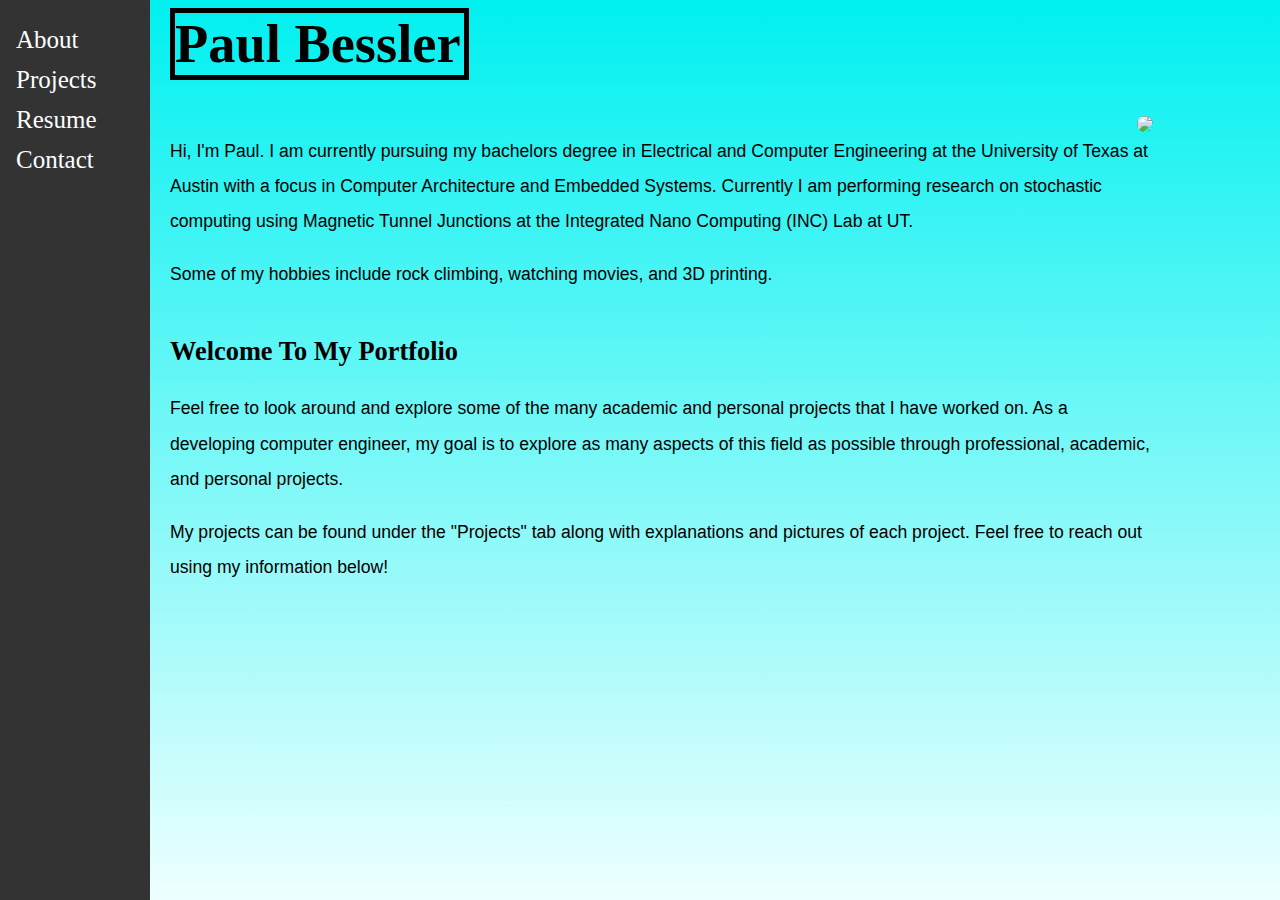
==== index.html @ 0429d456 "Renamed Images folder to Media" ====
<html>
<head>
    <meta name="viewport" content="width=device-width, initial-scale=1">
    <link rel="stylesheet" href="styles.css">
</head>

<div class="sidenav">
  <a href="/Pauls_Portfolio/index.html">About</a>
  <a href="#">Projects</a>
  <a href="/Pauls_Portfolio/resume.html">Resume</a>
  <a href="#">Contact</a>
</div>

<header style="font-size: 170%;">
    <h1 style="border-style: solid; border-width: 5px; width: 289px"> Paul Bessler <h1>  
</header>

<div class="main">
    
    <img class="pfp" src="https://github.com/pwb574/Pauls_Portfolio/blob/main/Media/Paul_TIW.jpg?raw=true"/>
    
    <p class="genText">Hi, I'm Paul. I am currently pursuing my bachelors degree in Electrical and Computer Engineering at the University of Texas at Austin with a focus in Computer Architecture and Embedded Systems. Currently I am performing research on stochastic computing using Magnetic Tunnel Junctions at the Integrated Nano Computing (INC) Lab at UT.</p>
    <p class="genText">Some of my hobbies include rock climbing, watching movies, and 3D printing.</p>
    <h2 style="padding-top: 20px;">Welcome To My Portfolio</h2>
    <p class="genText">Feel free to look around and explore some of the many academic and personal projects that I have worked on. As a developing computer engineer, my goal is to explore as many aspects of this field as possible through professional, academic, and personal projects. </p>
    <p class="genText">My projects can be found under the "Projects" tab along with explanations and pictures of each project. Feel free to reach out using my information below!</p>
    
</div>

</html>
---- styles.css ----
/* Style page content */
body{
    background-image: linear-gradient(to bottom, #00f0f0, #eeffff);
    margin-left: 160px; /* Same as the width of the sidebar */
    padding: 0px 10px;
    
}
.genText {
    max-width: 1000px;
    font-family: sans-serif; 
    color: #0;
}

.main {
  font-size: 110%; 
  line-height: 200%;
  max-width: 90%;
  display: inline-block;
}

.pfp {
    float: right; 
    border-radius: 48%; 
    max-width: 440px; 
    height: auto;
}

.sidenav {
  height: 100%; /* Full-height: remove this if you want "auto" height */
  width: 150px; /* Set the width of the sidebar */
  position: fixed; /* Fixed Sidebar (stay in place on scroll) */
  z-index: 1; /* Stay on top */
  top: 0; /* Stay at the top */
  left: 0;
  background-color: #333; /* Black */
  overflow-x: hidden; /* Disable horizontal scroll */
  padding-top: 20px;
}

/* The navigation menu links */
.sidenav a {
  padding: 6px 8px 6px 16px;
  text-decoration: none;
  font-size: 25px;
  color: white;
  display: block;
}

/* When you mouse over the navigation links, change their color */
.sidenav a:hover {
  color: orange;
  background-color: #111;
}

/* On smaller screens, where height is less than 450px, change the style of the sidebar (less padding and a smaller font size) */
@media screen and (max-width: 970px) {
  .sidenav {padding-top: 15px;}
  .sidenav a {font-size: 18px;}
  .pfp {max-width: 100%;}
  .pfp {float: none;}
}
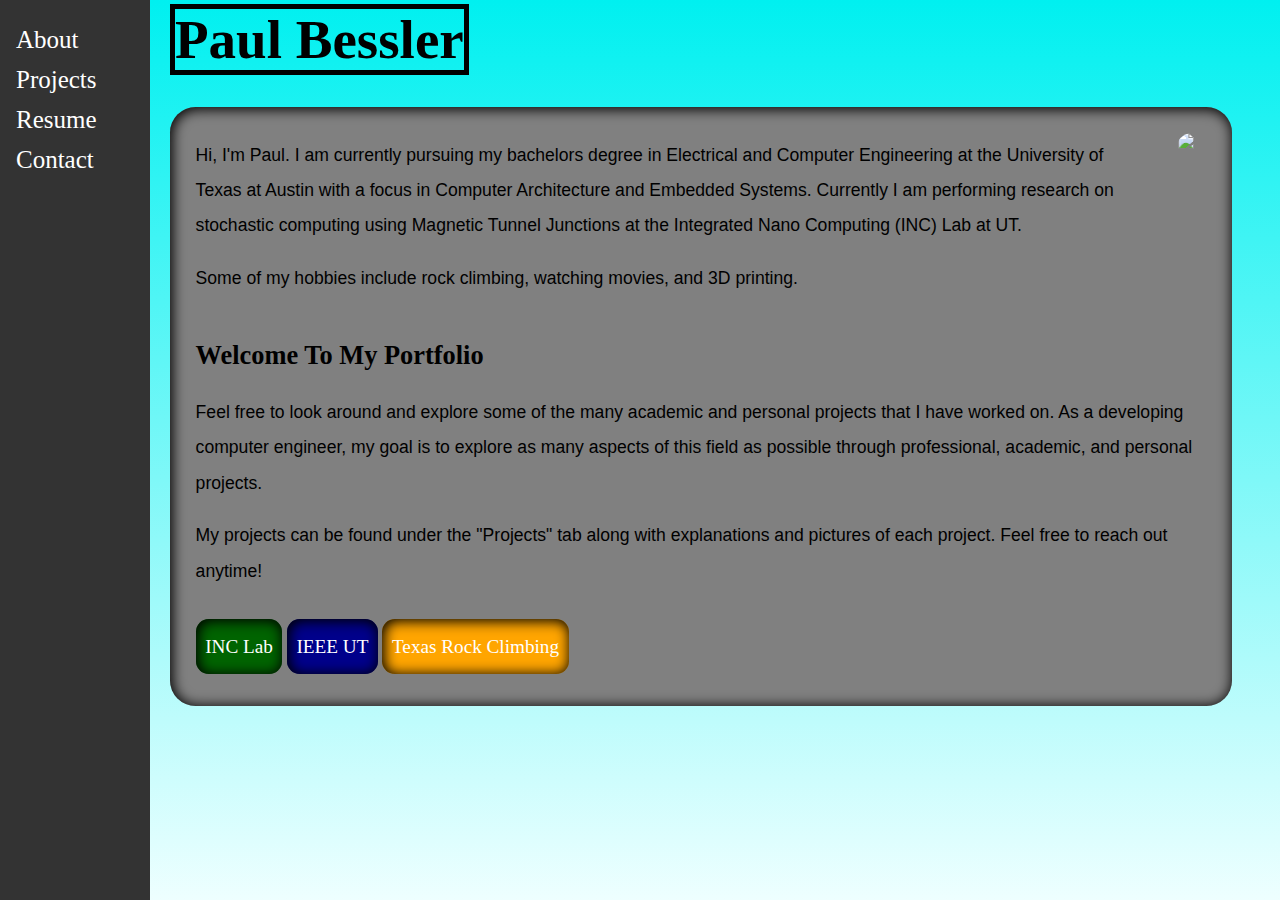
==== commit ac497be0: "Added buttons to main page" ====
--- a/index.html
+++ b/index.html
@@ -8,11 +8,11 @@
   <a href="/Pauls_Portfolio/index.html">About</a>
   <a href="#">Projects</a>
   <a href="/Pauls_Portfolio/resume.html">Resume</a>
-  <a href="#">Contact</a>
+  <a href="/Pauls_Portfolio/contact.html">Contact</a>
 </div>
 
 <header style="font-size: 170%;">
-    <h1 style="border-style: solid; border-width: 5px; width: 289px"> Paul Bessler <h1>  
+    <h1 class="header"> Paul Bessler <h1>  
 </header>
 
 <div class="main">
@@ -23,8 +23,10 @@
     <p class="genText">Some of my hobbies include rock climbing, watching movies, and 3D printing.</p>
     <h2 style="padding-top: 20px;">Welcome To My Portfolio</h2>
     <p class="genText">Feel free to look around and explore some of the many academic and personal projects that I have worked on. As a developing computer engineer, my goal is to explore as many aspects of this field as possible through professional, academic, and personal projects. </p>
-    <p class="genText">My projects can be found under the "Projects" tab along with explanations and pictures of each project. Feel free to reach out using my information below!</p>
-    
+    <p class="genText">My projects can be found under the "Projects" tab along with explanations and pictures of each project. Feel free to reach out anytime!</p>
+    <a href="https://www.utinclab.com/"><p class="button" style="background-color: darkgreen;"> INC Lab</p></a>
+    <a href="https://www.ieee.ece.utexas.edu/"><p class="button" style="background-color: darkblue;"> IEEE UT</p></a>
+    <a href="https://www.texasrockclimbing.org/"><p class="button" style="background-color: Orange;"> Texas Rock Climbing</p></a>
 </div>
 
 </html>
--- a/styles.css
+++ b/styles.css
@@ -6,23 +6,39 @@
     
 }
 .genText {
-    max-width: 1000px;
-    font-family: sans-serif; 
-    color: #0;
+  max-width: 80vw;
+  font-family: sans-serif; 
+}
+.pdf {
+  width: 750px;
+  height: 850px;
 }
 
 .main {
-  font-size: 110%; 
+  font-size: 110%;
   line-height: 200%;
-  max-width: 90%;
+  max-width: 1000vw;
   display: inline-block;
+  background: grey;
+  box-shadow: 0.1vw 0.1vw 1vw 0.1vw black inset;
+  padding: 1vw 1vw 1vw 2vw;
+  border-radius: 2vw;
+}
+
+.header {
+  display: inline; 
+  border-style: solid; 
+  border-width: 5px;
+  font-size: 55px;
 }
 
 .pfp {
-    float: right; 
-    border-radius: 48%; 
-    max-width: 440px; 
-    height: auto;
+  float: right;
+  border-radius: 48%;
+  max-width: 440px;
+  height: auto;
+  margin-left: 2vw;
+  padding: 1vw 2vw 2vw 0vw;
 }
 
 .sidenav {
@@ -52,10 +68,112 @@
   background-color: #111;
 }
 
-/* On smaller screens, where height is less than 450px, change the style of the sidebar (less padding and a smaller font size) */
-@media screen and (max-width: 970px) {
-  .sidenav {padding-top: 15px;}
-  .sidenav a {font-size: 18px;}
-  .pfp {max-width: 100%;}
-  .pfp {float: none;}
+input[type=text], select, textarea {
+  width: 100%;
+  padding: 12px;
+  border: 1px solid #ccc;
+  margin-top: 6px;
+  margin-bottom: 16px;
+  resize: vertical;
+  border-radius: 20px;
 }
+
+.contact_form {
+  float: left;
+  background: grey;
+  box-shadow: 0.1vw 0.1vw 1vw 0.1vw black inset;
+  padding: 2vw 3vw 1vw 1vw;
+  max-width: 40vw;
+  border-radius: 20px;
+  margin-bottom: 2vw;
+}
+
+.contact_info {
+  float: right;
+  background: purple;
+  box-shadow: 0.1vw 0.1vw 0.5vw 0.1vw black inset;
+  margin: 0vw 0vw 0vw 2vw;
+  padding: 0vw 2vw 1vw 1vw;
+  max-width: 45vw;
+  border-radius: 20px;
+}
+
+/*Color for linkedin icon on a hover*/
+.bi:hover {
+  fill: lightblue;
+}
+
+.button {
+  color: white;
+  box-shadow: 0.1vw 0.1vw 1vw 0.1vw black inset;
+  padding: 0.75vw;
+  text-align: center;
+  display: inline-block;
+  font-size: 1.5vw;
+  border-radius: 1vw;
+  margin-top: 1vw;
+}
+
+/* On smaller screens, where height is less than 900px, change the style of the sidebar (less padding and a smaller font size) */
+@media screen and (max-width: 900px) {
+  body {
+    margin-left: 18vw;
+  }
+  .sidenav {
+      padding-top: 15px;
+      width: 15vw;
+  }
+  .sidenav a {
+      font-size: 3vw;
+      padding: 1vw;
+  }
+  .header {
+      font-size: 8vw;
+  }
+  .main {
+      max-width: 71vw;
+      line-height: 7vw;
+  }
+  .genText {
+      font-size: 5vw;
+      max-width: 100%;
+  }
+  .pfp {
+      max-width: 100%;
+      height: auto;
+      padding: 0.5vw 0.5vw 5vw 0vw;
+  }
+  .pdf {
+      max-width: 73vw;
+      height: 100%;
+  }
+  input[type=text], select, textarea {
+    border-radius: 20px;
+  }
+  .contact_form {
+    float: none;
+    font-size: 5vw;
+    max-width: 59vw;
+    background: none;
+    box-shadow: none;
+  }
+
+  .contact_info {
+    float: none;
+    max-width: 74vw;
+    font-size: 5vw;
+    text-align: center;
+    padding: 0.5vw 0vw 3vw 0vw;
+    margin: 0vw 0vw 6vw 0vw;
+  }
+
+  #contact_title {
+    display: none;
+  }
+
+  .button {
+    display: block;
+    font-size: 5vw;
+  }
+
+}
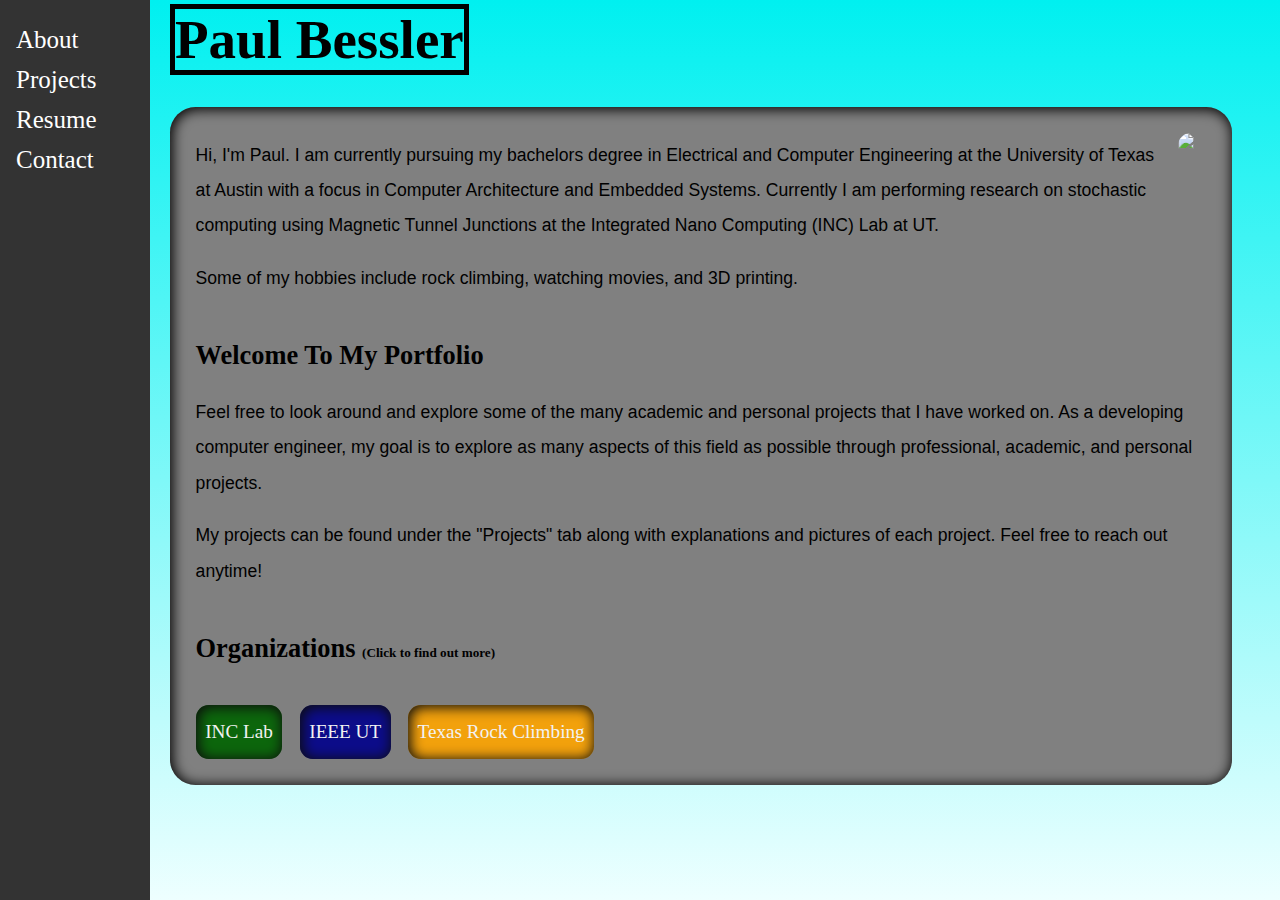
==== commit 1226cafa: "Add organizations header to main page" ====
--- a/index.html
+++ b/index.html
@@ -6,7 +6,7 @@
 
 <div class="sidenav">
   <a href="/Pauls_Portfolio/index.html">About</a>
-  <a href="#">Projects</a>
+  <a href="/Pauls_Portfolio/projects.html">Projects</a>
   <a href="/Pauls_Portfolio/resume.html">Resume</a>
   <a href="/Pauls_Portfolio/contact.html">Contact</a>
 </div>
@@ -24,6 +24,7 @@
     <h2 style="padding-top: 20px;">Welcome To My Portfolio</h2>
     <p class="genText">Feel free to look around and explore some of the many academic and personal projects that I have worked on. As a developing computer engineer, my goal is to explore as many aspects of this field as possible through professional, academic, and personal projects. </p>
     <p class="genText">My projects can be found under the "Projects" tab along with explanations and pictures of each project. Feel free to reach out anytime!</p>
+    <h2 style="padding-top: 20px;">Organizations <span style="font-size: 50%">(Click to find out more)</span></h2>
     <a href="https://www.utinclab.com/"><p class="button" style="background-color: darkgreen;"> INC Lab</p></a>
     <a href="https://www.ieee.ece.utexas.edu/"><p class="button" style="background-color: darkblue;"> IEEE UT</p></a>
     <a href="https://www.texasrockclimbing.org/"><p class="button" style="background-color: Orange;"> Texas Rock Climbing</p></a>
--- a/styles.css
+++ b/styles.css
@@ -37,8 +37,7 @@
   border-radius: 48%;
   max-width: 440px;
   height: auto;
-  margin-left: 2vw;
-  padding: 1vw 2vw 2vw 0vw;
+  padding: 1vw 2vw 2vw 1vw;
 }
 
 .sidenav {
@@ -111,7 +110,13 @@
   display: inline-block;
   font-size: 1.5vw;
   border-radius: 1vw;
-  margin-top: 1vw;
+  margin: 1vw 1vw 1vw 0vw;
+  opacity: 90%;
+}
+
+.button:hover{
+  border: 2px solid tomato;
+  opacity: 100%;
 }
 
 /* On smaller screens, where height is less than 900px, change the style of the sidebar (less padding and a smaller font size) */
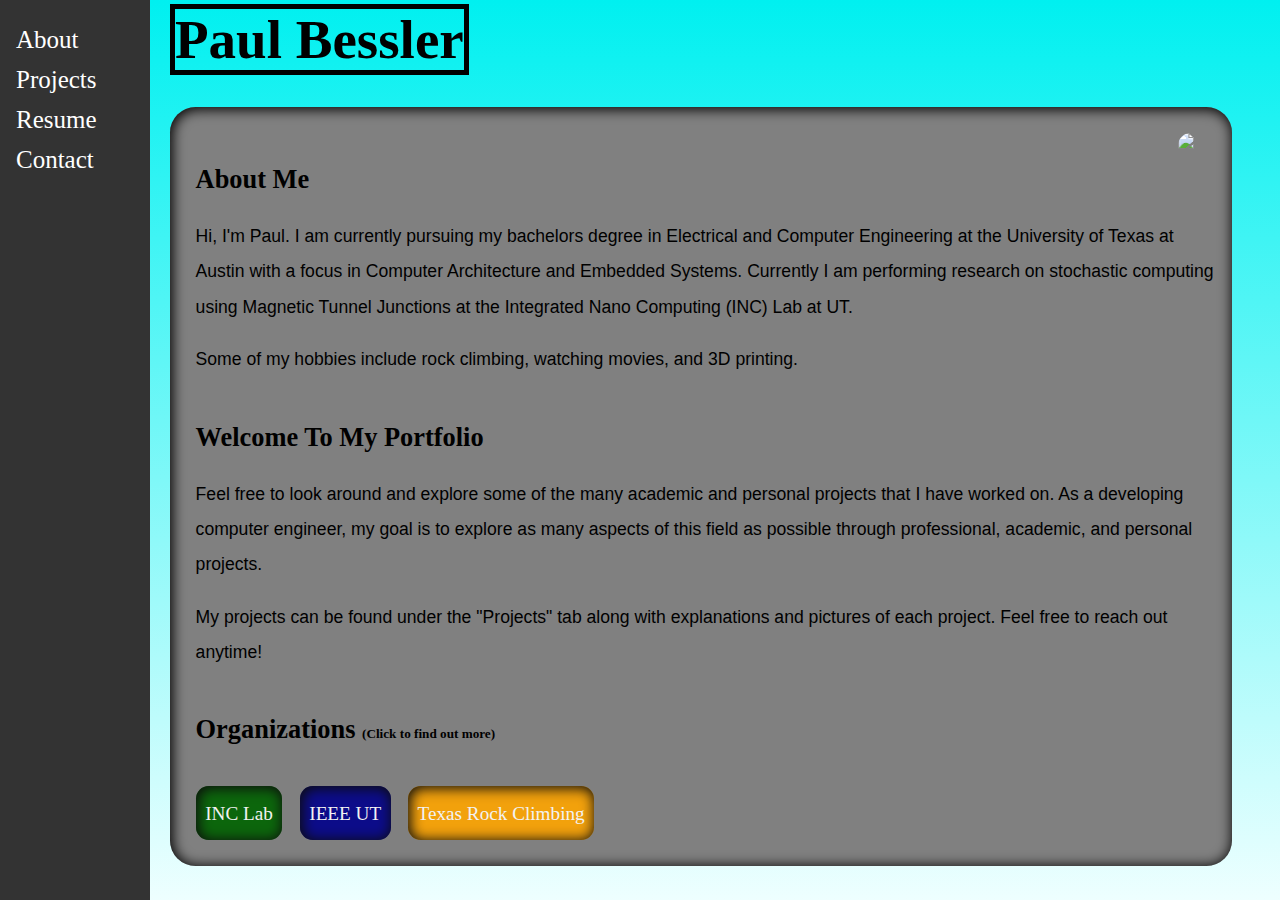
==== commit 5ecb9887: "Added "About Me" header to main page" ====
--- a/index.html
+++ b/index.html
@@ -18,7 +18,7 @@
 <div class="main">
     
     <img class="pfp" src="https://github.com/pwb574/Pauls_Portfolio/blob/main/Media/Paul_TIW.jpg?raw=true"/>
-    
+    <h2 style="padding-top: 20px;">About Me</h2>
     <p class="genText">Hi, I'm Paul. I am currently pursuing my bachelors degree in Electrical and Computer Engineering at the University of Texas at Austin with a focus in Computer Architecture and Embedded Systems. Currently I am performing research on stochastic computing using Magnetic Tunnel Junctions at the Integrated Nano Computing (INC) Lab at UT.</p>
     <p class="genText">Some of my hobbies include rock climbing, watching movies, and 3D printing.</p>
     <h2 style="padding-top: 20px;">Welcome To My Portfolio</h2>
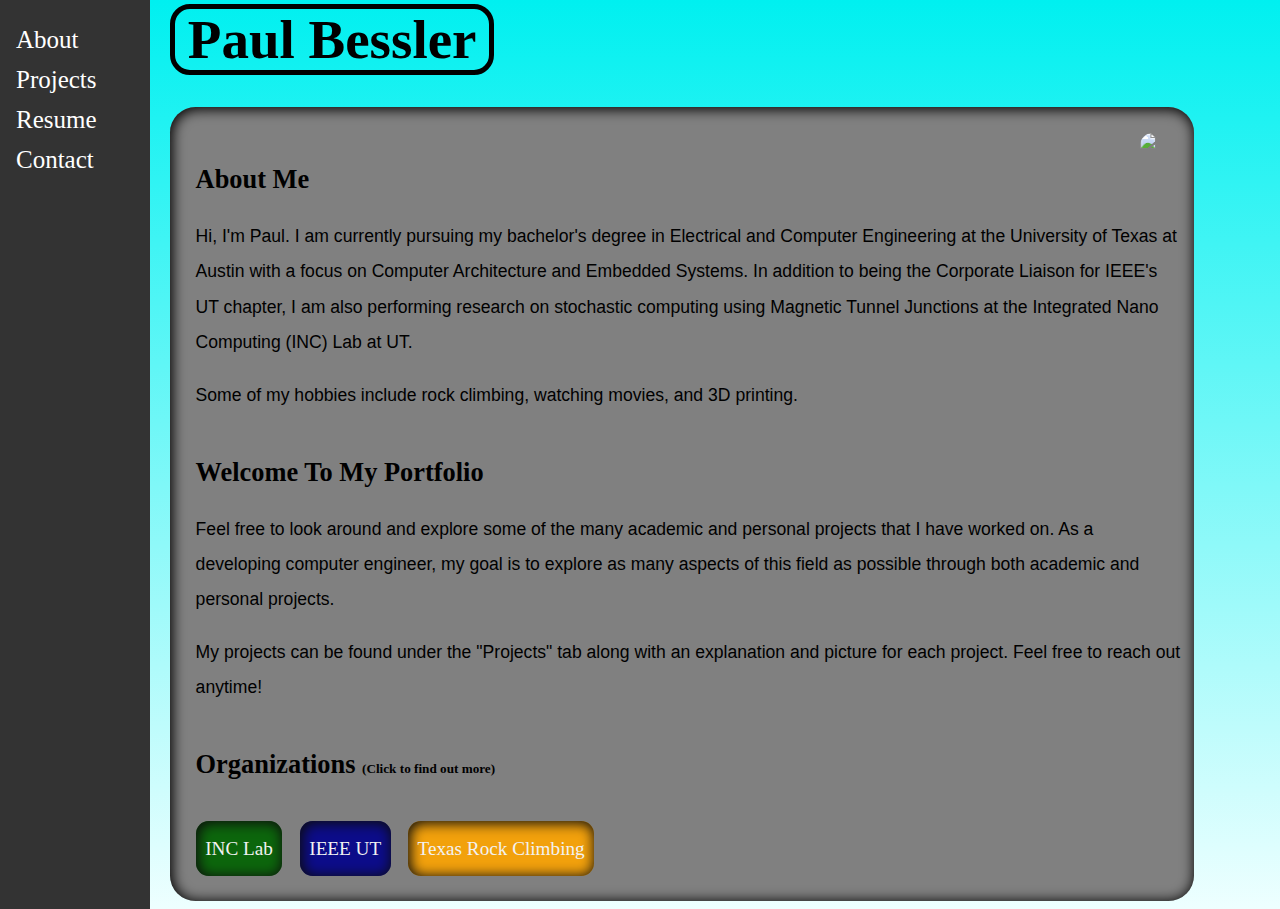
==== commit 7417b6e6: "Changed wording on about page" ====
--- a/index.html
+++ b/index.html
@@ -19,11 +19,11 @@
     
     <img class="pfp" src="https://github.com/pwb574/Pauls_Portfolio/blob/main/Media/Paul_TIW.jpg?raw=true"/>
     <h2 style="padding-top: 20px;">About Me</h2>
-    <p class="genText">Hi, I'm Paul. I am currently pursuing my bachelors degree in Electrical and Computer Engineering at the University of Texas at Austin with a focus in Computer Architecture and Embedded Systems. Currently I am performing research on stochastic computing using Magnetic Tunnel Junctions at the Integrated Nano Computing (INC) Lab at UT.</p>
+    <p class="genText">Hi, I'm Paul. I am currently pursuing my bachelor's degree in Electrical and Computer Engineering at the University of Texas at Austin with a focus on Computer Architecture and Embedded Systems. In addition to being the Corporate Liaison for IEEE's UT chapter, I am also performing research on stochastic computing using Magnetic Tunnel Junctions at the Integrated Nano Computing (INC) Lab at UT.</p>
     <p class="genText">Some of my hobbies include rock climbing, watching movies, and 3D printing.</p>
     <h2 style="padding-top: 20px;">Welcome To My Portfolio</h2>
-    <p class="genText">Feel free to look around and explore some of the many academic and personal projects that I have worked on. As a developing computer engineer, my goal is to explore as many aspects of this field as possible through professional, academic, and personal projects. </p>
-    <p class="genText">My projects can be found under the "Projects" tab along with explanations and pictures of each project. Feel free to reach out anytime!</p>
+    <p class="genText">Feel free to look around and explore some of the many academic and personal projects that I have worked on. As a developing computer engineer, my goal is to explore as many aspects of this field as possible through both academic and personal projects.</p>
+    <p class="genText">My projects can be found under the "Projects" tab along with an explanation and picture for each project. Feel free to reach out anytime!</p>
     <h2 style="padding-top: 20px;">Organizations <span style="font-size: 50%">(Click to find out more)</span></h2>
     <a href="https://www.utinclab.com/"><p class="button" style="background-color: darkgreen;"> INC Lab</p></a>
     <a href="https://www.ieee.ece.utexas.edu/"><p class="button" style="background-color: darkblue;"> IEEE UT</p></a>
--- a/styles.css
+++ b/styles.css
@@ -6,7 +6,7 @@
     
 }
 .genText {
-  max-width: 80vw;
+  max-width: 77vw;
   font-family: sans-serif; 
 }
 .pdf {
@@ -30,6 +30,8 @@
   border-style: solid; 
   border-width: 5px;
   font-size: 55px;
+  padding: 0vw 1vw 0vw 1vw;
+  border-radius: 20px;
 }
 
 .pfp {
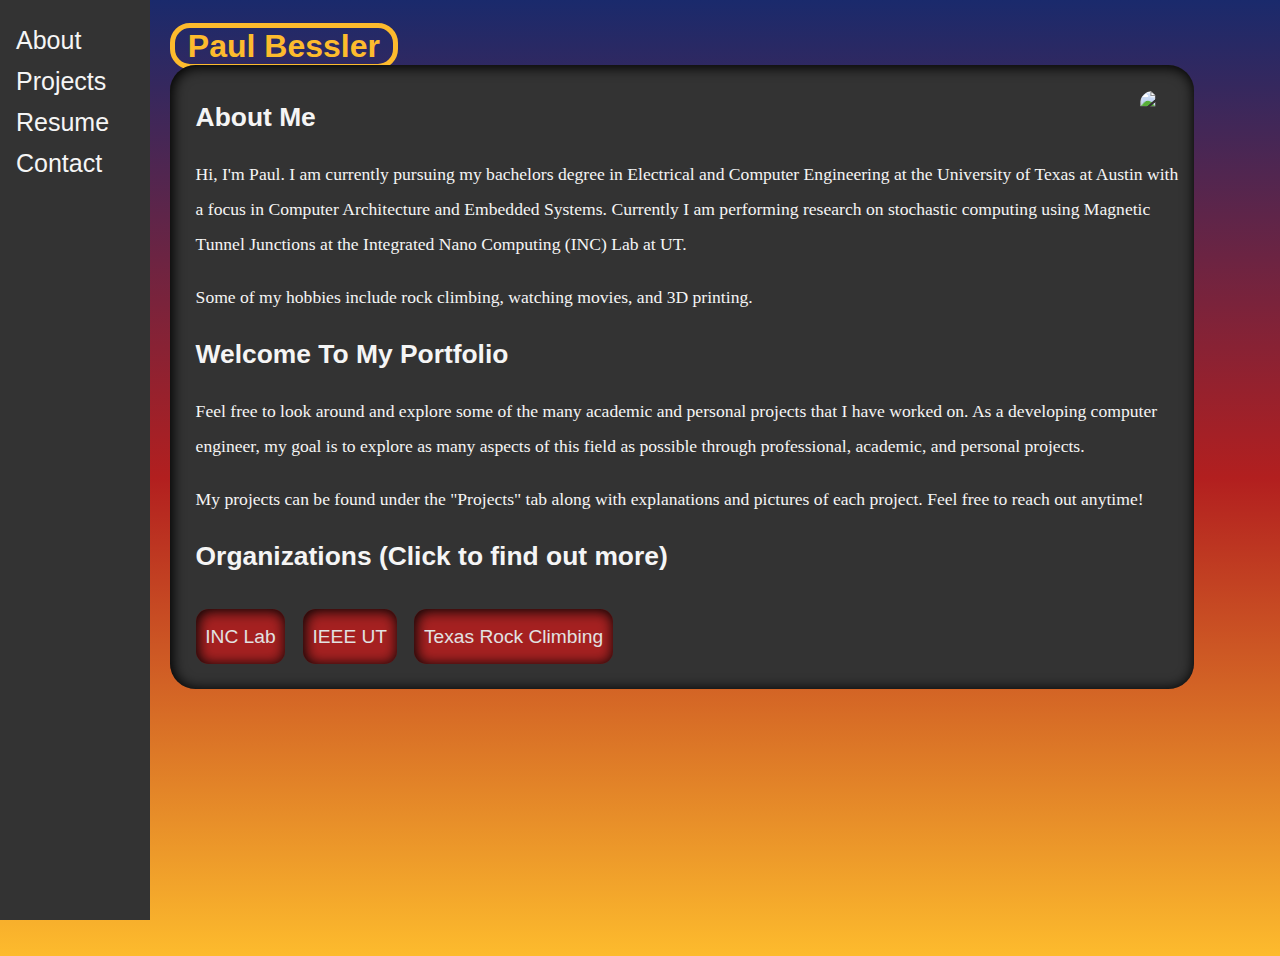
==== commit 899a84fc: "Added margin and am using local image now" ====
--- a/index.html
+++ b/index.html
@@ -1,33 +1,33 @@
+<!DOCTYPE html>
 <html>
 <head>
     <meta name="viewport" content="width=device-width, initial-scale=1">
     <link rel="stylesheet" href="styles.css">
 </head>
+<body>
+    <div class="sidenav">
+        <a href="/Pauls_Portfolio/index.html">About</a>
+        <a href="/Pauls_Portfolio/projects.html">Projects</a>
+        <a href="/Pauls_Portfolio/resume.html">Resume</a>
+        <a href="/Pauls_Portfolio/contact.html">Contact</a>
+    </div>
 
-<div class="sidenav">
-  <a href="/Pauls_Portfolio/index.html">About</a>
-  <a href="/Pauls_Portfolio/projects.html">Projects</a>
-  <a href="/Pauls_Portfolio/resume.html">Resume</a>
-  <a href="/Pauls_Portfolio/contact.html">Contact</a>
-</div>
+    <header>
+        <h1 class="header">Paul Bessler</h1>  
+    </header>
 
-<header style="font-size: 170%;">
-    <h1 class="header"> Paul Bessler <h1>  
-</header>
-
-<div class="main">
-    
-    <img class="pfp" src="https://github.com/pwb574/Pauls_Portfolio/blob/main/Media/Paul_TIW.jpg?raw=true"/>
-    <h2 style="padding-top: 20px;">About Me</h2>
-    <p class="genText">Hi, I'm Paul. I am currently pursuing my bachelor's degree in Electrical and Computer Engineering at the University of Texas at Austin with a focus on Computer Architecture and Embedded Systems. In addition to being the Corporate Liaison for IEEE's UT chapter, I am also performing research on stochastic computing using Magnetic Tunnel Junctions at the Integrated Nano Computing (INC) Lab at UT.</p>
-    <p class="genText">Some of my hobbies include rock climbing, watching movies, and 3D printing.</p>
-    <h2 style="padding-top: 20px;">Welcome To My Portfolio</h2>
-    <p class="genText">Feel free to look around and explore some of the many academic and personal projects that I have worked on. As a developing computer engineer, my goal is to explore as many aspects of this field as possible through both academic and personal projects.</p>
-    <p class="genText">My projects can be found under the "Projects" tab along with an explanation and picture for each project. Feel free to reach out anytime!</p>
-    <h2 style="padding-top: 20px;">Organizations <span style="font-size: 50%">(Click to find out more)</span></h2>
-    <a href="https://www.utinclab.com/"><p class="button" style="background-color: darkgreen;"> INC Lab</p></a>
-    <a href="https://www.ieee.ece.utexas.edu/"><p class="button" style="background-color: darkblue;"> IEEE UT</p></a>
-    <a href="https://www.texasrockclimbing.org/"><p class="button" style="background-color: Orange;"> Texas Rock Climbing</p></a>
-</div>
-
-</html>
+    <div class="main">
+        <img class="pfp" src="/Pauls_Portfolio/blob/main/Media/Paul_TIW.jpg?raw=true"/>
+        <h2>About Me</h2>
+        <p class="genText">Hi, I'm Paul. I am currently pursuing my bachelors degree in Electrical and Computer Engineering at the University of Texas at Austin with a focus in Computer Architecture and Embedded Systems. Currently I am performing research on stochastic computing using Magnetic Tunnel Junctions at the Integrated Nano Computing (INC) Lab at UT.</p>
+        <p class="genText">Some of my hobbies include rock climbing, watching movies, and 3D printing.</p>
+        <h2>Welcome To My Portfolio</h2>
+        <p class="genText">Feel free to look around and explore some of the many academic and personal projects that I have worked on. As a developing computer engineer, my goal is to explore as many aspects of this field as possible through professional, academic, and personal projects. </p>
+        <p class="genText">My projects can be found under the "Projects" tab along with explanations and pictures of each project. Feel free to reach out anytime!</p>
+        <h2>Organizations <span>(Click to find out more)</span></h2>
+        <a href="https://www.utinclab.com/"><p class="button inc-lab">INC Lab</p></a>
+        <a href="https://www.ieee.ece.utexas.edu/"><p class="button ieee-ut">IEEE UT</p></a>
+        <a href="https://www.texasrockclimbing.org/"><p class="button texas-rock">Texas Rock Climbing</p></a>
+    </div>
+</body>
+</html>--- a/styles.css
+++ b/styles.css
@@ -1,72 +1,78 @@
 /* Style page content */
 body{
-    background-image: linear-gradient(to bottom, #00f0f0, #eeffff);
-    margin-left: 160px; /* Same as the width of the sidebar */
-    padding: 0px 10px;
-    
+  background-image: linear-gradient(to bottom, #1a2a6c, #b21f1f, #fdbb2d);
+  margin-left: 160px; /* Same as the width of the sidebar */
+  padding: 20px 10px;
+  color: #f5f5f5; /* Light text color for contrast */
+  font-family: 'Arial', sans-serif;
+  min-height: 100vh; /* Full-height */
 }
+
 .genText {
-  max-width: 77vw;
-  font-family: sans-serif; 
+max-width: 77vw;
+font-family: 'Georgia', serif; 
 }
+
 .pdf {
-  width: 750px;
-  height: 850px;
+width: 750px;
+height: 850px;
 }
 
 .main {
-  font-size: 110%;
-  line-height: 200%;
-  max-width: 1000vw;
-  display: inline-block;
-  background: grey;
-  box-shadow: 0.1vw 0.1vw 1vw 0.1vw black inset;
-  padding: 1vw 1vw 1vw 2vw;
-  border-radius: 2vw;
+font-size: 110%;
+line-height: 200%;
+max-width: 1000vw;
+display: inline-block;
+background: #333;
+box-shadow: 0.1vw 0.1vw 1vw 0.1vw black inset;
+padding: 1vw 1vw 1vw 2vw;
+border-radius: 2vw;
 }
 
 .header {
-  display: inline; 
-  border-style: solid; 
-  border-width: 5px;
-  font-size: 55px;
-  padding: 0vw 1vw 0vw 1vw;
-  border-radius: 20px;
+display: inline; 
+border-style: solid; 
+border-width: 5px;
+font-size: 2em;
+padding: 0vw 1vw 0vw 1vw;
+margin: 0.5em 0em;
+border-radius: 20px;
+color: #fdbb2d; /* Golden color for headers */
 }
 
 .pfp {
-  float: right;
-  border-radius: 48%;
-  max-width: 440px;
-  height: auto;
-  padding: 1vw 2vw 2vw 1vw;
+float: right;
+border-radius: 48%;
+max-width: 440px;
+height: auto;
+padding: 1vw 2vw 2vw 1vw;
 }
 
 .sidenav {
-  height: 100%; /* Full-height: remove this if you want "auto" height */
-  width: 150px; /* Set the width of the sidebar */
-  position: fixed; /* Fixed Sidebar (stay in place on scroll) */
-  z-index: 1; /* Stay on top */
-  top: 0; /* Stay at the top */
-  left: 0;
-  background-color: #333; /* Black */
-  overflow-x: hidden; /* Disable horizontal scroll */
-  padding-top: 20px;
+height: 100%; /* Full-height: remove this if you want "auto" height */
+width: 150px; /* Set the width of the sidebar */
+position: fixed; /* Fixed Sidebar (stay in place on scroll) */
+z-index: 1; /* Stay on top */
+top: 0; /* Stay at the top */
+left: 0;
+background-color: #333; /* Dark grey */
+overflow-x: hidden; /* Disable horizontal scroll */
+padding-top: 20px;
 }
 
 /* The navigation menu links */
 .sidenav a {
-  padding: 6px 8px 6px 16px;
-  text-decoration: none;
-  font-size: 25px;
-  color: white;
-  display: block;
+padding: 6px 8px 6px 16px;
+text-decoration: none;
+font-size: 25px;
+color: #f5f5f5; /* Light text color for contrast */
+display: block;
 }
 
 /* When you mouse over the navigation links, change their color */
 .sidenav a:hover {
-  color: orange;
-  background-color: #111;
+color: #fdbb2d; /* Golden color on hover */
+background-color: #111;
 }
 
 input[type=text], select, textarea {
@@ -77,11 +83,13 @@
   margin-bottom: 16px;
   resize: vertical;
   border-radius: 20px;
+  background-color: #333; /* Dark grey */
+  color: #f5f5f5; /* Light text color for contrast */
 }
 
 .contact_form {
   float: left;
-  background: grey;
+  background: #333; /* Dark grey */
   box-shadow: 0.1vw 0.1vw 1vw 0.1vw black inset;
   padding: 2vw 3vw 1vw 1vw;
   max-width: 40vw;
@@ -91,7 +99,7 @@
 
 .contact_info {
   float: right;
-  background: purple;
+  background: #1a2a6c; /* Deep blue */
   box-shadow: 0.1vw 0.1vw 0.5vw 0.1vw black inset;
   margin: 0vw 0vw 0vw 2vw;
   padding: 0vw 2vw 1vw 1vw;
@@ -101,11 +109,12 @@
 
 /*Color for linkedin icon on a hover*/
 .bi:hover {
-  fill: lightblue;
+  fill: #fdbb2d; /* Golden color on hover */
 }
 
 .button {
-  color: white;
+  color: #f5f5f5; /* Light text color for contrast */
+  background-color: #b21f1f; /* Rich red */
   box-shadow: 0.1vw 0.1vw 1vw 0.1vw black inset;
   padding: 0.75vw;
   text-align: center;
@@ -117,7 +126,7 @@
 }
 
 .button:hover{
-  border: 2px solid tomato;
+  border: 2px solid #fdbb2d; /* Golden color on hover */
   opacity: 100%;
 }
 
@@ -152,35 +161,6 @@
   }
   .pdf {
       max-width: 73vw;
-      height: 100%;
+      height: auto;
   }
-  input[type=text], select, textarea {
-    border-radius: 20px;
-  }
-  .contact_form {
-    float: none;
-    font-size: 5vw;
-    max-width: 59vw;
-    background: none;
-    box-shadow: none;
-  }
-
-  .contact_info {
-    float: none;
-    max-width: 74vw;
-    font-size: 5vw;
-    text-align: center;
-    padding: 0.5vw 0vw 3vw 0vw;
-    margin: 0vw 0vw 6vw 0vw;
-  }
-
-  #contact_title {
-    display: none;
-  }
-
-  .button {
-    display: block;
-    font-size: 5vw;
-  }
-
-}
+}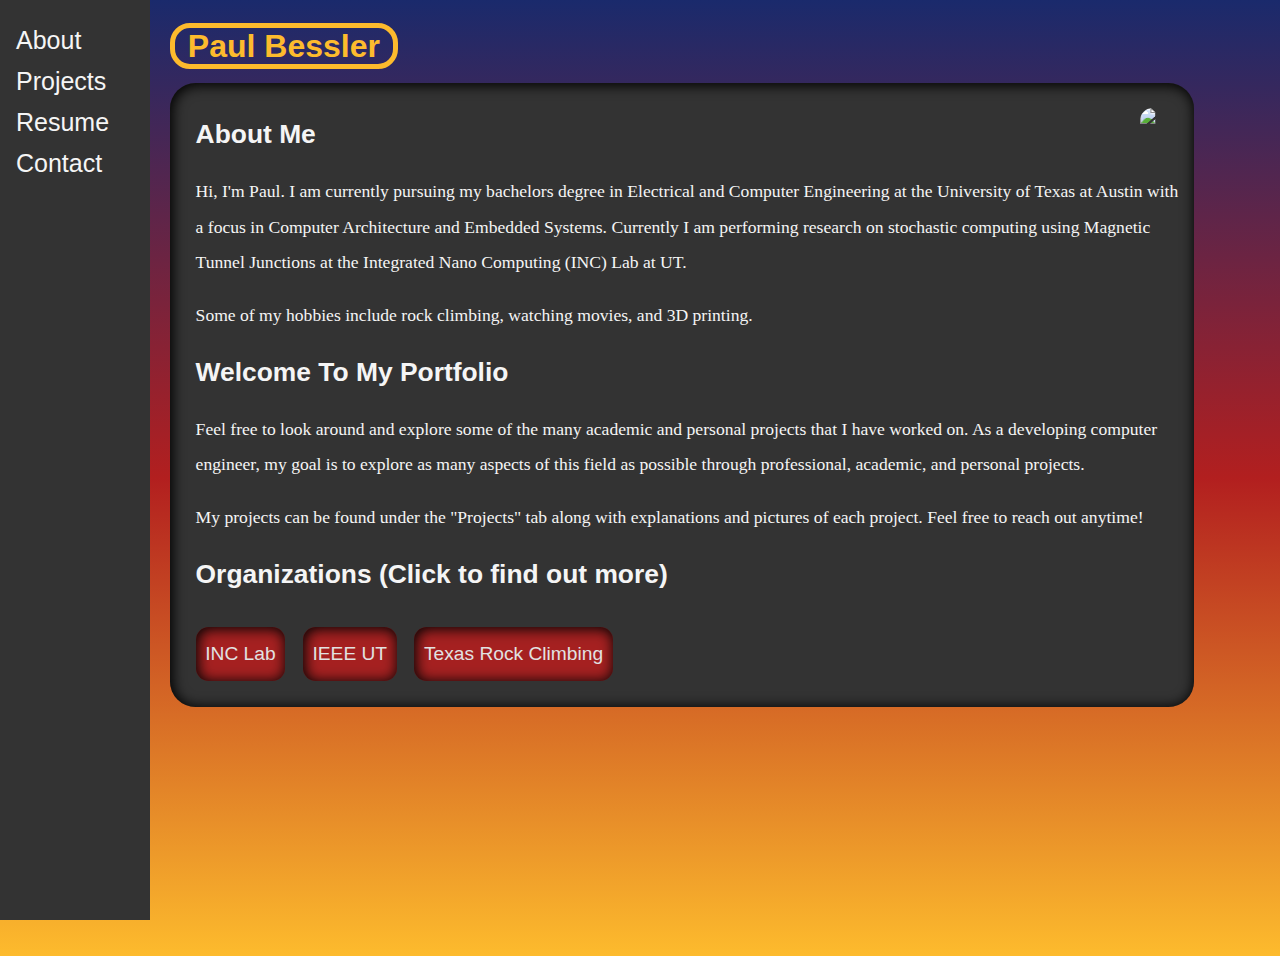
==== commit 041883ac: "Increased margin and changed image path" ====
--- a/index.html
+++ b/index.html
@@ -17,7 +17,7 @@
     </header>
 
     <div class="main">
-        <img class="pfp" src="/Pauls_Portfolio/blob/main/Media/Paul_TIW.jpg?raw=true"/>
+        <img class="pfp" src="/Pauls_Portfolio/Media/Paul_TIW.jpg?raw=true"/>
         <h2>About Me</h2>
         <p class="genText">Hi, I'm Paul. I am currently pursuing my bachelors degree in Electrical and Computer Engineering at the University of Texas at Austin with a focus in Computer Architecture and Embedded Systems. Currently I am performing research on stochastic computing using Magnetic Tunnel Junctions at the Integrated Nano Computing (INC) Lab at UT.</p>
         <p class="genText">Some of my hobbies include rock climbing, watching movies, and 3D printing.</p>
--- a/styles.css
+++ b/styles.css
@@ -26,6 +26,7 @@
 background: #333;
 box-shadow: 0.1vw 0.1vw 1vw 0.1vw black inset;
 padding: 1vw 1vw 1vw 2vw;
+margin: 1em 0em;
 border-radius: 2vw;
 }
 
